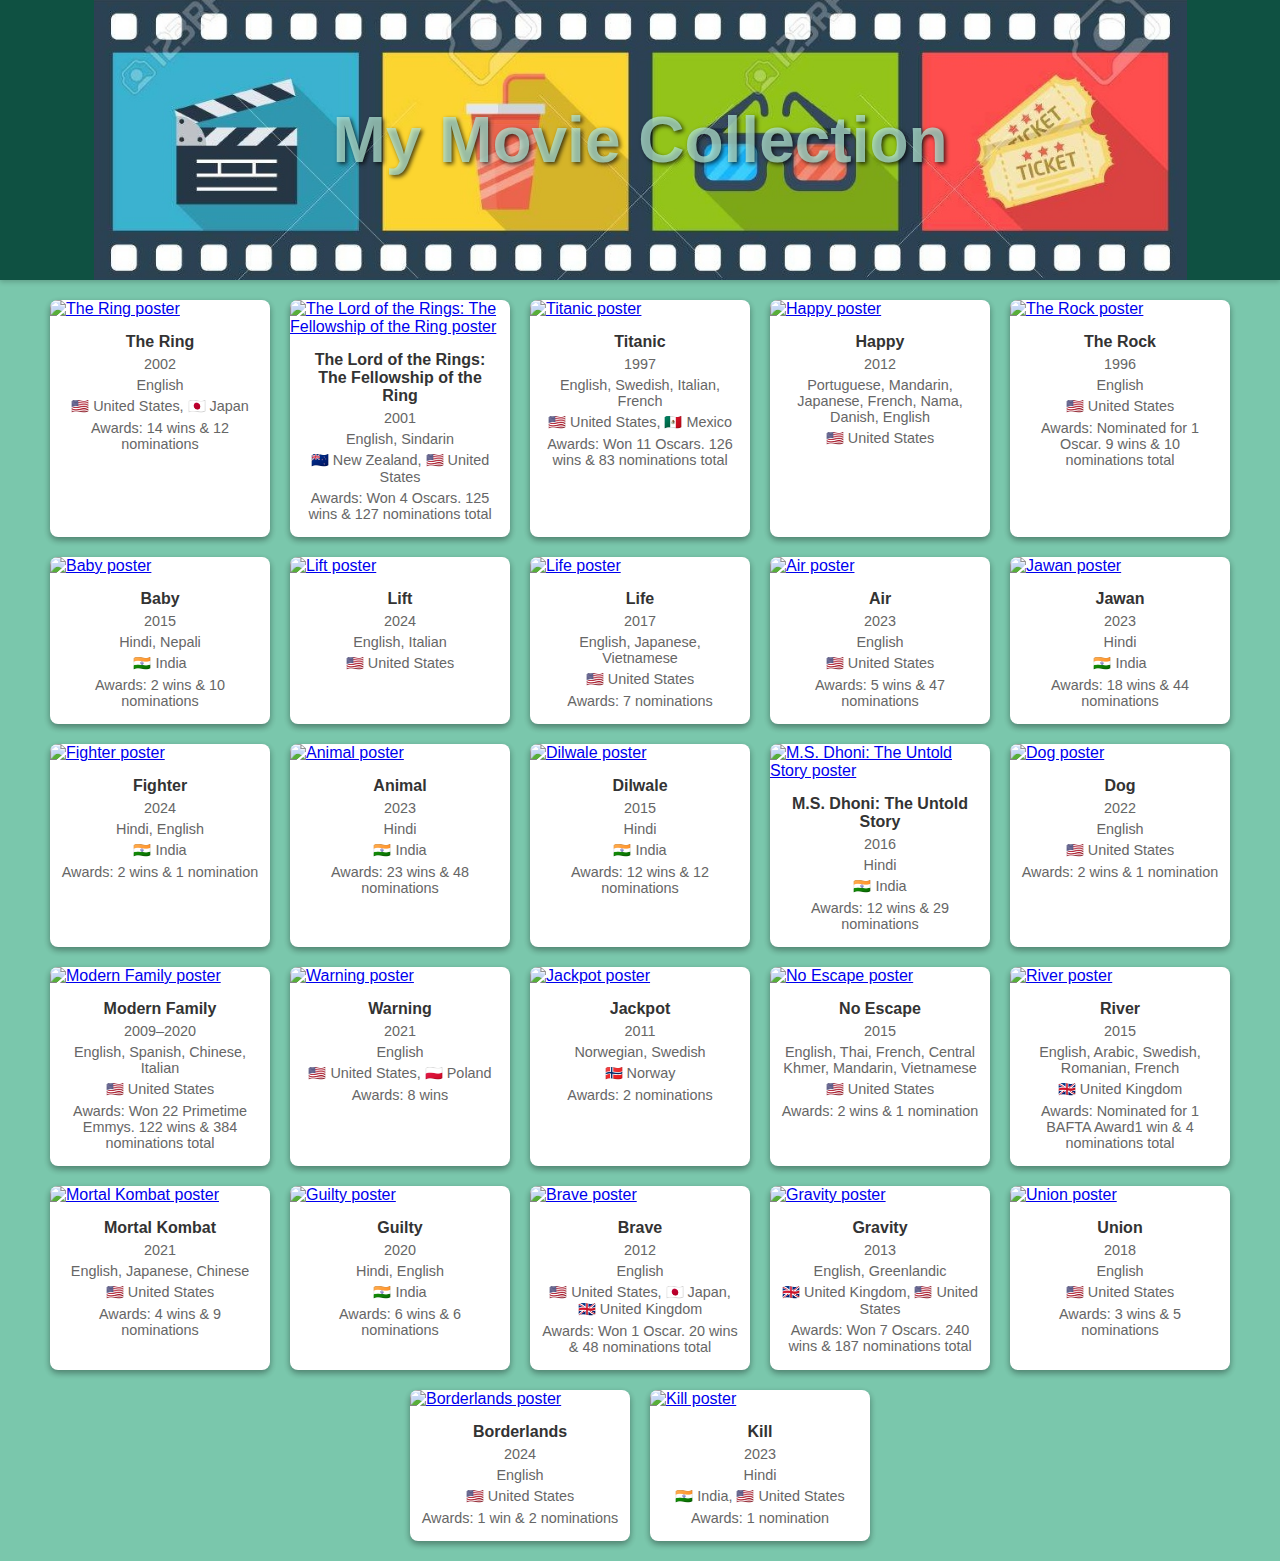
==== static/index.html @ bcfb296f "Fix Bug" ====
<!DOCTYPE html>
<html lang="en">
<head>
    <meta charset="UTF-8" />
    <meta name="viewport" content="width=device-width, initial-scale=1.0" />
    <title>My Movie Collection</title>
    <link rel="stylesheet" href="./style.css" />
</head>
<body>
    <header class="list-movies-title">
        <h1>My Movie Collection</h1>
    </header>
    <main>
        <ul class="movie-grid">
            <li class='movie'>
<a href='https://www.imdb.com/title/tt0298130' target='_blank'>
<img src='https://m.media-amazon.com/images/M/MV5BNDA2NTg2NjE4Ml5BMl5BanBnXkFtZTYwMjYxMDg5._V1_SX300.jpg' alt='The Ring poster' class='movie-poster' title='None'>
</a>
<div class='movie-info'>
<div class='movie-title'>The Ring</div>
<div class='movie-year'>2002</div>
<div class='movie-language'>English</div>
<div class='movie-country'>🇺🇸 United States, 🇯🇵 Japan</div>
<div class='movie-awards'>Awards: 14 wins & 12 nominations</div>
</div>
</li>
<li class='movie'>
<a href='https://www.imdb.com/title/tt0120737' target='_blank'>
<img src='https://m.media-amazon.com/images/M/MV5BN2EyZjM3NzUtNWUzMi00MTgxLWI0NTctMzY4M2VlOTdjZWRiXkEyXkFqcGdeQXVyNDUzOTQ5MjY@._V1_SX300.jpg' alt='The Lord of the Rings: The Fellowship of the Ring poster' class='movie-poster' title='None'>
</a>
<div class='movie-info'>
<div class='movie-title'>The Lord of the Rings: The Fellowship of the Ring</div>
<div class='movie-year'>2001</div>
<div class='movie-language'>English, Sindarin</div>
<div class='movie-country'>🇳🇿 New Zealand, 🇺🇸 United States</div>
<div class='movie-awards'>Awards: Won 4 Oscars. 125 wins & 127 nominations total</div>
</div>
</li>
<li class='movie'>
<a href='https://www.imdb.com/title/tt0120338' target='_blank'>
<img src='https://m.media-amazon.com/images/M/MV5BMDdmZGU3NDQtY2E5My00ZTliLWIzOTUtMTY4ZGI1YjdiNjk3XkEyXkFqcGdeQXVyNTA4NzY1MzY@._V1_SX300.jpg' alt='Titanic poster' class='movie-poster' title='None'>
</a>
<div class='movie-info'>
<div class='movie-title'>Titanic</div>
<div class='movie-year'>1997</div>
<div class='movie-language'>English, Swedish, Italian, French</div>
<div class='movie-country'>🇺🇸 United States, 🇲🇽 Mexico</div>
<div class='movie-awards'>Awards: Won 11 Oscars. 126 wins & 83 nominations total</div>
</div>
</li>
<li class='movie'>
<a href='https://www.imdb.com/title/tt1613092' target='_blank'>
<img src='https://m.media-amazon.com/images/M/MV5BMjI1NTg1MzcwM15BMl5BanBnXkFtZTcwMjA2OTU4NQ@@._V1_SX300.jpg' alt='Happy poster' class='movie-poster' title='None'>
</a>
<div class='movie-info'>
<div class='movie-title'>Happy</div>
<div class='movie-year'>2012</div>
<div class='movie-language'>Portuguese, Mandarin, Japanese, French, Nama, Danish, English</div>
<div class='movie-country'>🇺🇸 United States</div>
</div>
</li>
<li class='movie'>
<a href='https://www.imdb.com/title/tt0117500' target='_blank'>
<img src='https://m.media-amazon.com/images/M/MV5BZDJjOTE0N2EtMmRlZS00NzU0LWE0ZWQtM2Q3MWMxNjcwZjBhXkEyXkFqcGdeQXVyNDk3NzU2MTQ@._V1_SX300.jpg' alt='The Rock poster' class='movie-poster' title='None'>
</a>
<div class='movie-info'>
<div class='movie-title'>The Rock</div>
<div class='movie-year'>1996</div>
<div class='movie-language'>English</div>
<div class='movie-country'>🇺🇸 United States</div>
<div class='movie-awards'>Awards: Nominated for 1 Oscar. 9 wins & 10 nominations total</div>
</div>
</li>
<li class='movie'>
<a href='https://www.imdb.com/title/tt3848892' target='_blank'>
<img src='https://m.media-amazon.com/images/M/MV5BYTdhNjBjZDctYTlkYy00ZGIxLWFjYTktODk5ZjNlMzI4NjI3XkEyXkFqcGdeQXVyMjY1MjkzMjE@._V1_SX300.jpg' alt='Baby poster' class='movie-poster' title='None'>
</a>
<div class='movie-info'>
<div class='movie-title'>Baby</div>
<div class='movie-year'>2015</div>
<div class='movie-language'>Hindi, Nepali</div>
<div class='movie-country'>🇮🇳 India</div>
<div class='movie-awards'>Awards: 2 wins & 10 nominations</div>
</div>
</li>
<li class='movie'>
<a href='https://www.imdb.com/title/tt14371878' target='_blank'>
<img src='https://m.media-amazon.com/images/M/MV5BNTBlNmEwNzQtZTc5MC00YmVjLTk5NjgtMmM0NDFmZjJkZjYzXkEyXkFqcGdeQXVyNTE1NjY5Mg@@._V1_SX300.jpg' alt='Lift poster' class='movie-poster' title='None'>
</a>
<div class='movie-info'>
<div class='movie-title'>Lift</div>
<div class='movie-year'>2024</div>
<div class='movie-language'>English, Italian</div>
<div class='movie-country'>🇺🇸 United States</div>
</div>
</li>
<li class='movie'>
<a href='https://www.imdb.com/title/tt5442430' target='_blank'>
<img src='https://m.media-amazon.com/images/M/MV5BMzAwMmQxNTctYjVmYi00MDdlLWEzMWUtOTE5NTRiNDhhNjI2L2ltYWdlXkEyXkFqcGdeQXVyMTkxNjUyNQ@@._V1_SX300.jpg' alt='Life poster' class='movie-poster' title='None'>
</a>
<div class='movie-info'>
<div class='movie-title'>Life</div>
<div class='movie-year'>2017</div>
<div class='movie-language'>English, Japanese, Vietnamese</div>
<div class='movie-country'>🇺🇸 United States</div>
<div class='movie-awards'>Awards: 7 nominations</div>
</div>
</li>
<li class='movie'>
<a href='https://www.imdb.com/title/tt16419074' target='_blank'>
<img src='https://m.media-amazon.com/images/M/MV5BYmNlOTNlYjUtM2U3Yy00M2ZjLTkxZDQtN2NiNGZiZDI0ZjE3XkEyXkFqcGdeQXVyMTUzMTg2ODkz._V1_SX300.jpg' alt='Air poster' class='movie-poster' title='None'>
</a>
<div class='movie-info'>
<div class='movie-title'>Air</div>
<div class='movie-year'>2023</div>
<div class='movie-language'>English</div>
<div class='movie-country'>🇺🇸 United States</div>
<div class='movie-awards'>Awards: 5 wins & 47 nominations</div>
</div>
</li>
<li class='movie'>
<a href='https://www.imdb.com/title/tt15354916' target='_blank'>
<img src='https://m.media-amazon.com/images/M/MV5BOWI5NmU3NTUtOTZiMS00YzA1LThlYTktNDJjYTU5NDFiMDUxXkEyXkFqcGdeQXVyMTUzNjEwNjM2._V1_SX300.jpg' alt='Jawan poster' class='movie-poster' title='None'>
</a>
<div class='movie-info'>
<div class='movie-title'>Jawan</div>
<div class='movie-year'>2023</div>
<div class='movie-language'>Hindi</div>
<div class='movie-country'>🇮🇳 India</div>
<div class='movie-awards'>Awards: 18 wins & 44 nominations</div>
</div>
</li>
<li class='movie'>
<a href='https://www.imdb.com/title/tt13818368' target='_blank'>
<img src='https://m.media-amazon.com/images/M/MV5BZjkwN2Q5Y2QtMmE2MC00NzlkLTg2NzQtYjVjYjVmNjE2ZTNiXkEyXkFqcGdeQXVyODE5NzE3OTE@._V1_SX300.jpg' alt='Fighter poster' class='movie-poster' title='None'>
</a>
<div class='movie-info'>
<div class='movie-title'>Fighter</div>
<div class='movie-year'>2024</div>
<div class='movie-language'>Hindi, English</div>
<div class='movie-country'>🇮🇳 India</div>
<div class='movie-awards'>Awards: 2 wins & 1 nomination</div>
</div>
</li>
<li class='movie'>
<a href='https://www.imdb.com/title/tt13751694' target='_blank'>
<img src='https://m.media-amazon.com/images/M/MV5BNGViM2M4NmUtMmNkNy00MTQ5LTk5MDYtNmNhODAzODkwOTJlXkEyXkFqcGdeQXVyMTY1NDY4NTIw._V1_SX300.jpg' alt='Animal poster' class='movie-poster' title='None'>
</a>
<div class='movie-info'>
<div class='movie-title'>Animal</div>
<div class='movie-year'>2023</div>
<div class='movie-language'>Hindi</div>
<div class='movie-country'>🇮🇳 India</div>
<div class='movie-awards'>Awards: 23 wins & 48 nominations</div>
</div>
</li>
<li class='movie'>
<a href='https://www.imdb.com/title/tt4535650' target='_blank'>
<img src='https://m.media-amazon.com/images/M/MV5BMTYwNDc0NGUtNWZhYy00Y2EzLWIwNzMtZGQ0MWVlNjRlNDEwXkEyXkFqcGdeQXVyMTYyNjAzOTUx._V1_SX300.jpg' alt='Dilwale poster' class='movie-poster' title='None'>
</a>
<div class='movie-info'>
<div class='movie-title'>Dilwale</div>
<div class='movie-year'>2015</div>
<div class='movie-language'>Hindi</div>
<div class='movie-country'>🇮🇳 India</div>
<div class='movie-awards'>Awards: 12 wins & 12 nominations</div>
</div>
</li>
<li class='movie'>
<a href='https://www.imdb.com/title/tt4169250' target='_blank'>
<img src='https://m.media-amazon.com/images/M/MV5BZjAzZjZiMmQtMDZmOC00NjVmLTkyNTItOGI2Mzg4NTBhZTA1XkEyXkFqcGdeQXVyODE5NzE3OTE@._V1_SX300.jpg' alt='M.S. Dhoni: The Untold Story poster' class='movie-poster' title='None'>
</a>
<div class='movie-info'>
<div class='movie-title'>M.S. Dhoni: The Untold Story</div>
<div class='movie-year'>2016</div>
<div class='movie-language'>Hindi</div>
<div class='movie-country'>🇮🇳 India</div>
<div class='movie-awards'>Awards: 12 wins & 29 nominations</div>
</div>
</li>
<li class='movie'>
<a href='https://www.imdb.com/title/tt11252248' target='_blank'>
<img src='https://m.media-amazon.com/images/M/MV5BYjA2MDM2YjctYzNhNC00NGEzLWFmYWEtODExODFkNmUyOGE2XkEyXkFqcGdeQXVyODk2NDQ3MTA@._V1_SX300.jpg' alt='Dog poster' class='movie-poster' title='None'>
</a>
<div class='movie-info'>
<div class='movie-title'>Dog</div>
<div class='movie-year'>2022</div>
<div class='movie-language'>English</div>
<div class='movie-country'>🇺🇸 United States</div>
<div class='movie-awards'>Awards: 2 wins & 1 nomination</div>
</div>
</li>
<li class='movie'>
<a href='https://www.imdb.com/title/tt1442437' target='_blank'>
<img src='https://m.media-amazon.com/images/M/MV5BNzRhNWIxYTEtYjc2NS00YWFlLWFhOGEtMDZiMWM1M2RkNDkyXkEyXkFqcGdeQXVyNjc0MjkzNjc@._V1_SX300.jpg' alt='Modern Family poster' class='movie-poster' title='None'>
</a>
<div class='movie-info'>
<div class='movie-title'>Modern Family</div>
<div class='movie-year'>2009–2020</div>
<div class='movie-language'>English, Spanish, Chinese, Italian</div>
<div class='movie-country'>🇺🇸 United States</div>
<div class='movie-awards'>Awards: Won 22 Primetime Emmys. 122 wins & 384 nominations total</div>
</div>
</li>
<li class='movie'>
<a href='https://www.imdb.com/title/tt8956324' target='_blank'>
<img src='https://m.media-amazon.com/images/M/MV5BYmEzYjE0NGQtZTg1Ni00NDFmLWExZDYtNTZjNDdlMmE3NWFiXkEyXkFqcGdeQXVyOTg4MDYyNw@@._V1_SX300.jpg' alt='Warning poster' class='movie-poster' title='None'>
</a>
<div class='movie-info'>
<div class='movie-title'>Warning</div>
<div class='movie-year'>2021</div>
<div class='movie-language'>English</div>
<div class='movie-country'>🇺🇸 United States, 🇵🇱 Poland</div>
<div class='movie-awards'>Awards: 8 wins</div>
</div>
</li>
<li class='movie'>
<a href='https://www.imdb.com/title/tt1809231' target='_blank'>
<img src='https://m.media-amazon.com/images/M/MV5BMjMyMTg2MTgwMV5BMl5BanBnXkFtZTgwMDQ1NTcwMjE@._V1_SX300.jpg' alt='Jackpot poster' class='movie-poster' title='None'>
</a>
<div class='movie-info'>
<div class='movie-title'>Jackpot</div>
<div class='movie-year'>2011</div>
<div class='movie-language'>Norwegian, Swedish</div>
<div class='movie-country'>🇳🇴 Norway</div>
<div class='movie-awards'>Awards: 2 nominations</div>
</div>
</li>
<li class='movie'>
<a href='https://www.imdb.com/title/tt1781922' target='_blank'>
<img src='https://m.media-amazon.com/images/M/MV5BMjE0MDI3NTE5NF5BMl5BanBnXkFtZTgwNzI3ODM2NjE@._V1_SX300.jpg' alt='No Escape poster' class='movie-poster' title='None'>
</a>
<div class='movie-info'>
<div class='movie-title'>No Escape</div>
<div class='movie-year'>2015</div>
<div class='movie-language'>English, Thai, French, Central Khmer, Mandarin, Vietnamese</div>
<div class='movie-country'>🇺🇸 United States</div>
<div class='movie-awards'>Awards: 2 wins & 1 nomination</div>
</div>
</li>
<li class='movie'>
<a href='https://www.imdb.com/title/tt4258440' target='_blank'>
<img src='https://m.media-amazon.com/images/M/MV5BODIwMDAxODQtZjYxZi00MGJjLTkyYzMtMTM3NzI4MDhlMTUyXkEyXkFqcGdeQXVyNzQ5MzY0NjM@._V1_SX300.jpg' alt='River poster' class='movie-poster' title='None'>
</a>
<div class='movie-info'>
<div class='movie-title'>River</div>
<div class='movie-year'>2015</div>
<div class='movie-language'>English, Arabic, Swedish, Romanian, French</div>
<div class='movie-country'>🇬🇧 United Kingdom</div>
<div class='movie-awards'>Awards: Nominated for 1 BAFTA Award1 win & 4 nominations total</div>
</div>
</li>
<li class='movie'>
<a href='https://www.imdb.com/title/tt0293429' target='_blank'>
<img src='https://m.media-amazon.com/images/M/MV5BY2ZlNWIxODMtN2YwZi00ZjNmLWIyN2UtZTFkYmZkNDQyNTAyXkEyXkFqcGdeQXVyODkzNTgxMDg@._V1_SX300.jpg' alt='Mortal Kombat poster' class='movie-poster' title='None'>
</a>
<div class='movie-info'>
<div class='movie-title'>Mortal Kombat</div>
<div class='movie-year'>2021</div>
<div class='movie-language'>English, Japanese, Chinese</div>
<div class='movie-country'>🇺🇸 United States</div>
<div class='movie-awards'>Awards: 4 wins & 9 nominations</div>
</div>
</li>
<li class='movie'>
<a href='https://www.imdb.com/title/tt10062614' target='_blank'>
<img src='https://m.media-amazon.com/images/M/MV5BYWYxMjBlZjEtY2ZkYS00OWE1LWEzNTAtNDlkZWE5NzI1NDE1XkEyXkFqcGdeQXVyMTA5NzIyMDY5._V1_SX300.jpg' alt='Guilty poster' class='movie-poster' title='None'>
</a>
<div class='movie-info'>
<div class='movie-title'>Guilty</div>
<div class='movie-year'>2020</div>
<div class='movie-language'>Hindi, English</div>
<div class='movie-country'>🇮🇳 India</div>
<div class='movie-awards'>Awards: 6 wins & 6 nominations</div>
</div>
</li>
<li class='movie'>
<a href='https://www.imdb.com/title/tt1217209' target='_blank'>
<img src='https://m.media-amazon.com/images/M/MV5BMzgwODk3ODA1NF5BMl5BanBnXkFtZTcwNjU3NjQ0Nw@@._V1_SX300.jpg' alt='Brave poster' class='movie-poster' title='None'>
</a>
<div class='movie-info'>
<div class='movie-title'>Brave</div>
<div class='movie-year'>2012</div>
<div class='movie-language'>English</div>
<div class='movie-country'>🇺🇸 United States, 🇯🇵 Japan, 🇬🇧 United Kingdom</div>
<div class='movie-awards'>Awards: Won 1 Oscar. 20 wins & 48 nominations total</div>
</div>
</li>
<li class='movie'>
<a href='https://www.imdb.com/title/tt1454468' target='_blank'>
<img src='https://m.media-amazon.com/images/M/MV5BNjE5MzYwMzYxMF5BMl5BanBnXkFtZTcwOTk4MTk0OQ@@._V1_SX300.jpg' alt='Gravity poster' class='movie-poster' title='None'>
</a>
<div class='movie-info'>
<div class='movie-title'>Gravity</div>
<div class='movie-year'>2013</div>
<div class='movie-language'>English, Greenlandic</div>
<div class='movie-country'>🇬🇧 United Kingdom, 🇺🇸 United States</div>
<div class='movie-awards'>Awards: Won 7 Oscars. 240 wins & 187 nominations total</div>
</div>
</li>
<li class='movie'>
<a href='https://www.imdb.com/title/tt4325644' target='_blank'>
<img src='https://m.media-amazon.com/images/M/MV5BNTUwYjQ3YzUtZTVmNS00ZGVhLWE0MTYtN2Y3OGY4MTE5NDM0XkEyXkFqcGdeQXVyMTQ2OTU2OTQ@._V1_SX300.jpg' alt='Union poster' class='movie-poster' title='None'>
</a>
<div class='movie-info'>
<div class='movie-title'>Union</div>
<div class='movie-year'>2018</div>
<div class='movie-language'>English</div>
<div class='movie-country'>🇺🇸 United States</div>
<div class='movie-awards'>Awards: 3 wins & 5 nominations</div>
</div>
</li>
<li class='movie'>
<a href='https://www.imdb.com/title/tt4978420' target='_blank'>
<img src='https://m.media-amazon.com/images/M/MV5BOWZmOTM5YmMtNjliMi00OGRkLWIwNGUtNDI2NTE3NzZmMDdmXkEyXkFqcGdeQXVyMTUzMTg2ODkz._V1_SX300.jpg' alt='Borderlands poster' class='movie-poster' title='None'>
</a>
<div class='movie-info'>
<div class='movie-title'>Borderlands</div>
<div class='movie-year'>2024</div>
<div class='movie-language'>English</div>
<div class='movie-country'>🇺🇸 United States</div>
<div class='movie-awards'>Awards: 1 win & 2 nominations</div>
</div>
</li>
<li class='movie'>
<a href='https://www.imdb.com/title/tt28259207' target='_blank'>
<img src='https://m.media-amazon.com/images/M/MV5BZjI1ZjM3NjUtYTc1Ni00ODJmLWI5YjQtMWZiZTAyNTFiZGY1XkEyXkFqcGc@._V1_SX300.jpg' alt='Kill poster' class='movie-poster' title='None'>
</a>
<div class='movie-info'>
<div class='movie-title'>Kill</div>
<div class='movie-year'>2023</div>
<div class='movie-language'>Hindi</div>
<div class='movie-country'>🇮🇳 India, 🇺🇸 United States</div>
<div class='movie-awards'>Awards: 1 nomination</div>
</div>
</li>

        </ul>
    </main>
</body>
</html>
---- static/style.css ----
body {
  background: #7ac7ac;
  color: #333;
  font-family: 'Helvetica Neue', Arial, sans-serif;
  margin: 0;
  padding: 0;
}

header.list-movies-title {
  padding: 40px 0;
  background: #0f5142;
  background-image: url('../assets/image/header_bg.jpg'); /* Set the background image */
  background-size: contain; /* Adjust to ensure the entire image is visible */
  background-repeat: no-repeat; /* Prevent the image from repeating */
  background-position: center; /* Center the image */
  height: 200px; /* Adjust the height to better fit the image */
  color: rgba(180, 232, 216, 0.734);
  text-align: center;
  box-shadow: 0 2px 5px rgba(0, 0, 0, 0.2);
  display: flex; 
  align-items: center;
  justify-content: center;
  text-shadow: 2px 2px 4px rgba(0, 0, 0, 0.7); /* Text shadow for readability */
}

/* Style for the title text */
.list-movies-title h1 {
  margin: 0;
  font-size: 4rem;
}

main {
  padding: 20px;
}

.movie-grid {
  list-style-type: none;
  padding: 0;
  margin: 0;
  display: flex;
  flex-wrap: wrap;
  gap: 20px; /* Space between grid items */
  justify-content: center;
}

.movie-grid li {
  flex: 1 1 220px; /* Base size of grid items */
  max-width: 220px; /* Maximum width of a movie item */
  border-radius: 8px;
  overflow: hidden;
  box-shadow: 0 3px 6px rgba(0, 0, 0, 0.16), 0 3px 6px rgba(0, 0, 0, 0.23);
  background: white;
  transition: transform 0.3s ease, box-shadow 0.3s ease;
}

.movie-grid li:hover {
  transform: translateY(-5px);
  box-shadow: 0 10px 20px rgba(0, 0, 0, 0.19), 0 6px 6px rgba(0, 0, 0, 0.23);
}

.movie-poster {
  width: 100%;
  height: auto;
  display: block;
}

.movie-info {
  padding: 10px;
  text-align: center;
}

.movie-title,
.movie-year,
.movie-language,
.movie-country, 
.movie-awards{
  margin: 5px 0;
}

.movie-title {
  font-weight: bold;
  font-size: 1em;
}

.movie-year,
.movie-language,
.movie-country, 
.movie-awards {
  color: #666;
  font-size: 0.9em;
}

.movie-note {
  display: none;
  position: absolute;
  bottom: 10px;
  left: 0;
  right: 0;
  background: rgba(0, 0, 0, 0.8);
  color: white;
  padding: 5px;
  text-align: center;
  font-size: 0.8em;
  border-radius: 5px;
}

.movie:hover .movie-note {
  display: block;
}

/* Responsive design */
@media (max-width: 768px) {
  header.list-movies-title {
    font-size: 18px;
  }

  .movie-grid li {
    flex: 1 1 160px;
    max-width: 160px;
  }

  .movie-title,
  .movie-year,
  .movie-language,
  .movie-country, 
  .movie-awards {
    font-size: 0.9em;
  }
}

@media (max-width: 480px) {
  header.list-movies-title {
    font-size: 16px;
  }

  .movie-grid li {
    flex: 1 1 140px;
    max-width: 140px;
  }

  .movie-note {
    font-size: 0.7em;
  }
}
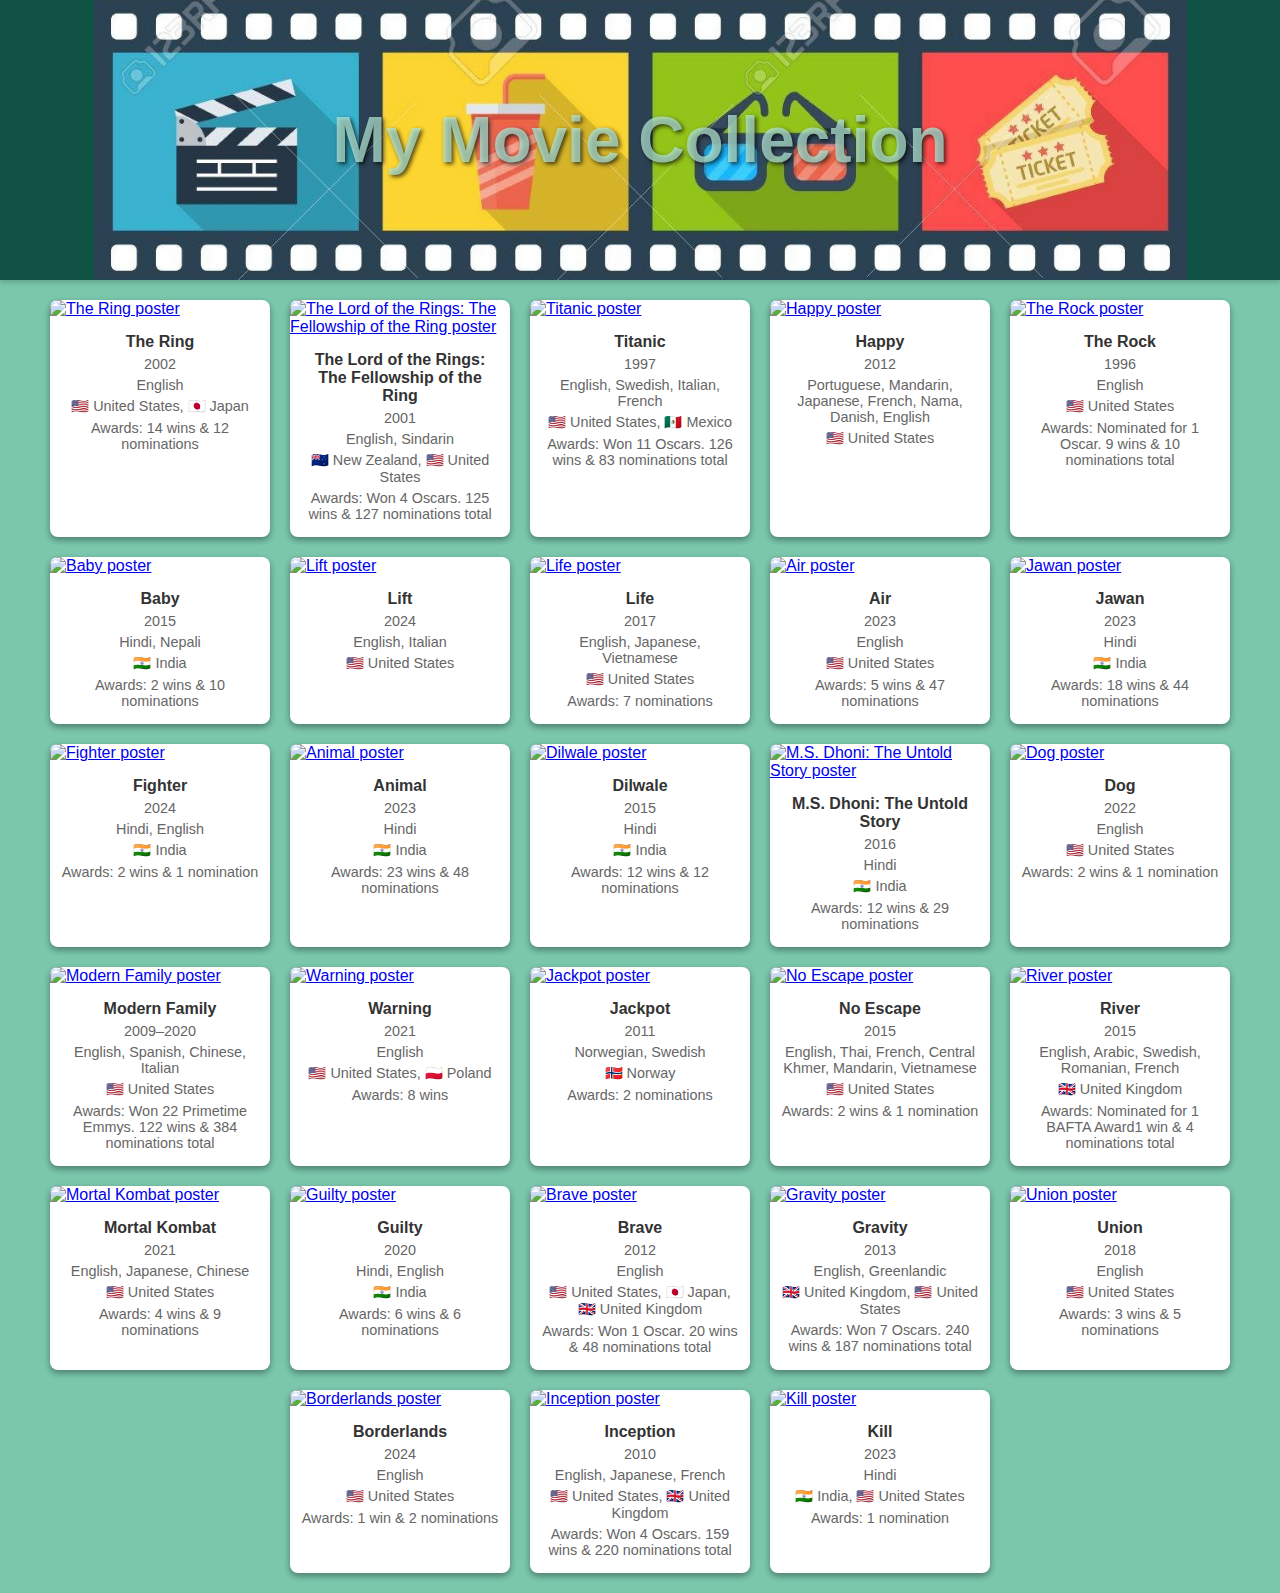
==== commit 15d7ae02: "Fixed Bug in pytest." ====
--- a/static/index.html
+++ b/static/index.html
@@ -323,6 +323,18 @@
 </div>
 </li>
 <li class='movie'>
+<a href='https://www.imdb.com/title/tt1375666' target='_blank'>
+<img src='https://m.media-amazon.com/images/M/MV5BMjAxMzY3NjcxNF5BMl5BanBnXkFtZTcwNTI5OTM0Mw@@._V1_SX300.jpg' alt='Inception poster' class='movie-poster' title='None'>
+</a>
+<div class='movie-info'>
+<div class='movie-title'>Inception</div>
+<div class='movie-year'>2010</div>
+<div class='movie-language'>English, Japanese, French</div>
+<div class='movie-country'>🇺🇸 United States, 🇬🇧 United Kingdom</div>
+<div class='movie-awards'>Awards: Won 4 Oscars. 159 wins & 220 nominations total</div>
+</div>
+</li>
+<li class='movie'>
 <a href='https://www.imdb.com/title/tt28259207' target='_blank'>
 <img src='https://m.media-amazon.com/images/M/MV5BZjI1ZjM3NjUtYTc1Ni00ODJmLWI5YjQtMWZiZTAyNTFiZGY1XkEyXkFqcGc@._V1_SX300.jpg' alt='Kill poster' class='movie-poster' title='None'>
 </a>
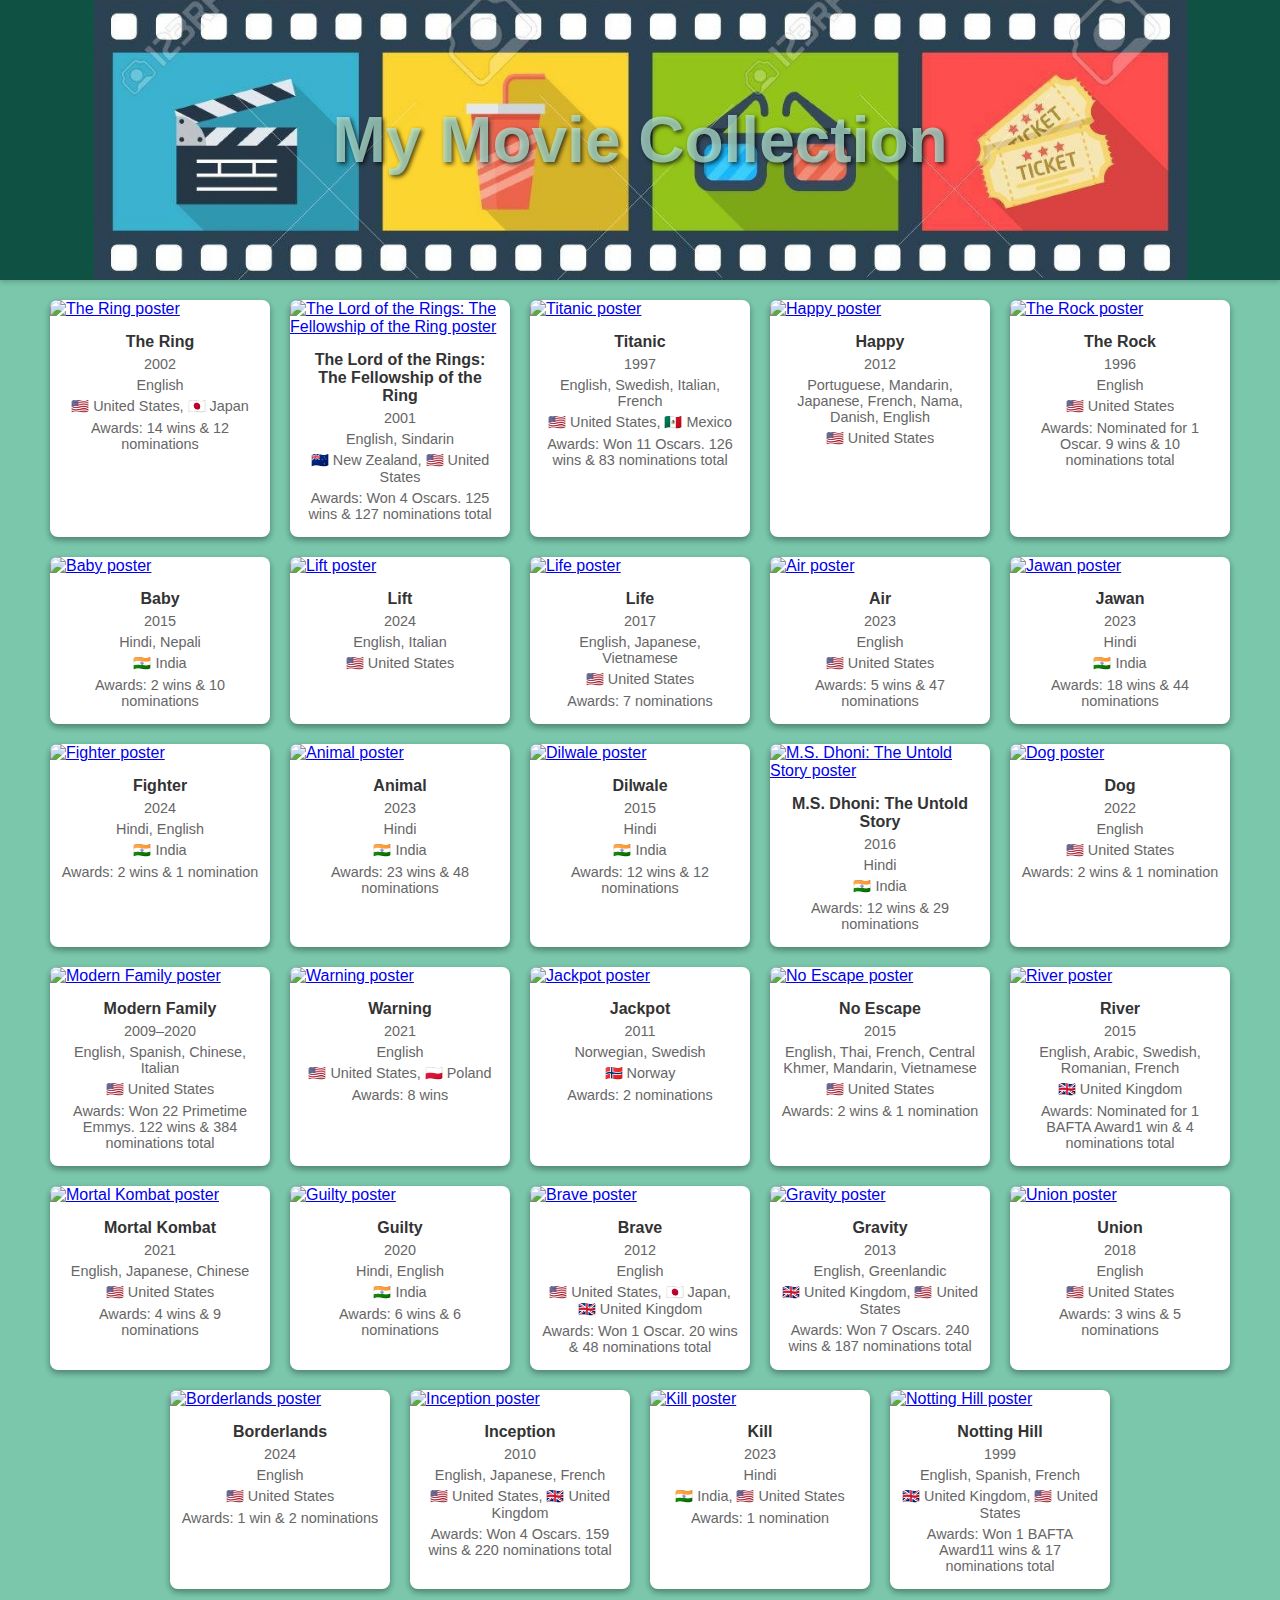
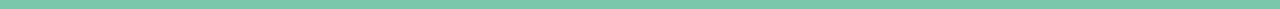
==== commit 0188b4c7: "added init.py file" ====
--- a/static/index.html
+++ b/static/index.html
@@ -346,6 +346,18 @@
 <div class='movie-awards'>Awards: 1 nomination</div>
 </div>
 </li>
+<li class='movie'>
+<a href='https://www.imdb.com/title/tt0125439' target='_blank'>
+<img src='https://m.media-amazon.com/images/M/MV5BMTE5OTkwYzYtNDhlNC00MzljLTk1YTktY2IxZjliZmNjMjUzL2ltYWdlL2ltYWdlXkEyXkFqcGdeQXVyMTQxNzMzNDI@._V1_SX300.jpg' alt='Notting Hill poster' class='movie-poster' title='None'>
+</a>
+<div class='movie-info'>
+<div class='movie-title'>Notting Hill</div>
+<div class='movie-year'>1999</div>
+<div class='movie-language'>English, Spanish, French</div>
+<div class='movie-country'>🇬🇧 United Kingdom, 🇺🇸 United States</div>
+<div class='movie-awards'>Awards: Won 1 BAFTA Award11 wins & 17 nominations total</div>
+</div>
+</li>
 
         </ul>
     </main>
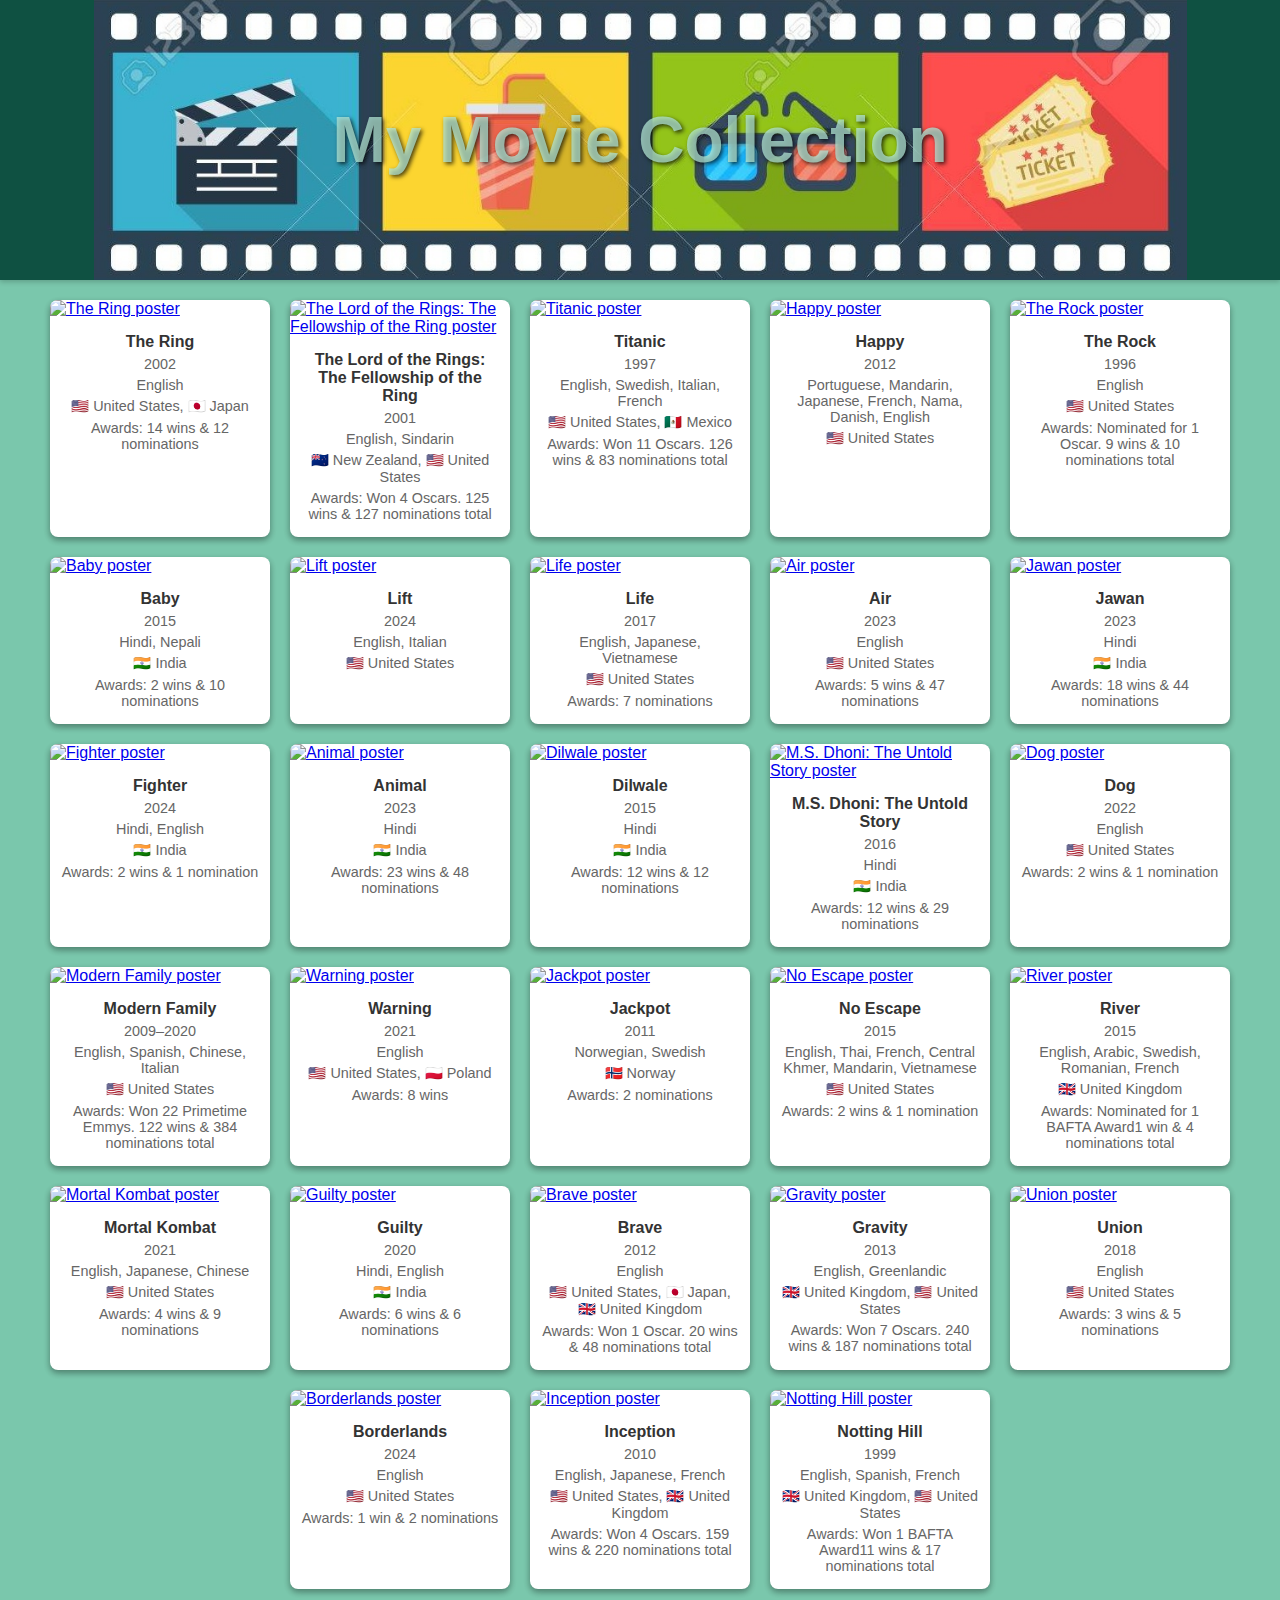
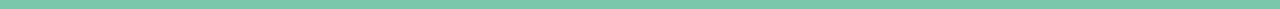
==== commit 72246724: "Fixed Bug for Country Flag" ====
--- a/static/index.html
+++ b/static/index.html
@@ -335,18 +335,6 @@
 </div>
 </li>
 <li class='movie'>
-<a href='https://www.imdb.com/title/tt28259207' target='_blank'>
-<img src='https://m.media-amazon.com/images/M/MV5BZjI1ZjM3NjUtYTc1Ni00ODJmLWI5YjQtMWZiZTAyNTFiZGY1XkEyXkFqcGc@._V1_SX300.jpg' alt='Kill poster' class='movie-poster' title='None'>
-</a>
-<div class='movie-info'>
-<div class='movie-title'>Kill</div>
-<div class='movie-year'>2023</div>
-<div class='movie-language'>Hindi</div>
-<div class='movie-country'>🇮🇳 India, 🇺🇸 United States</div>
-<div class='movie-awards'>Awards: 1 nomination</div>
-</div>
-</li>
-<li class='movie'>
 <a href='https://www.imdb.com/title/tt0125439' target='_blank'>
 <img src='https://m.media-amazon.com/images/M/MV5BMTE5OTkwYzYtNDhlNC00MzljLTk1YTktY2IxZjliZmNjMjUzL2ltYWdlL2ltYWdlXkEyXkFqcGdeQXVyMTQxNzMzNDI@._V1_SX300.jpg' alt='Notting Hill poster' class='movie-poster' title='None'>
 </a>
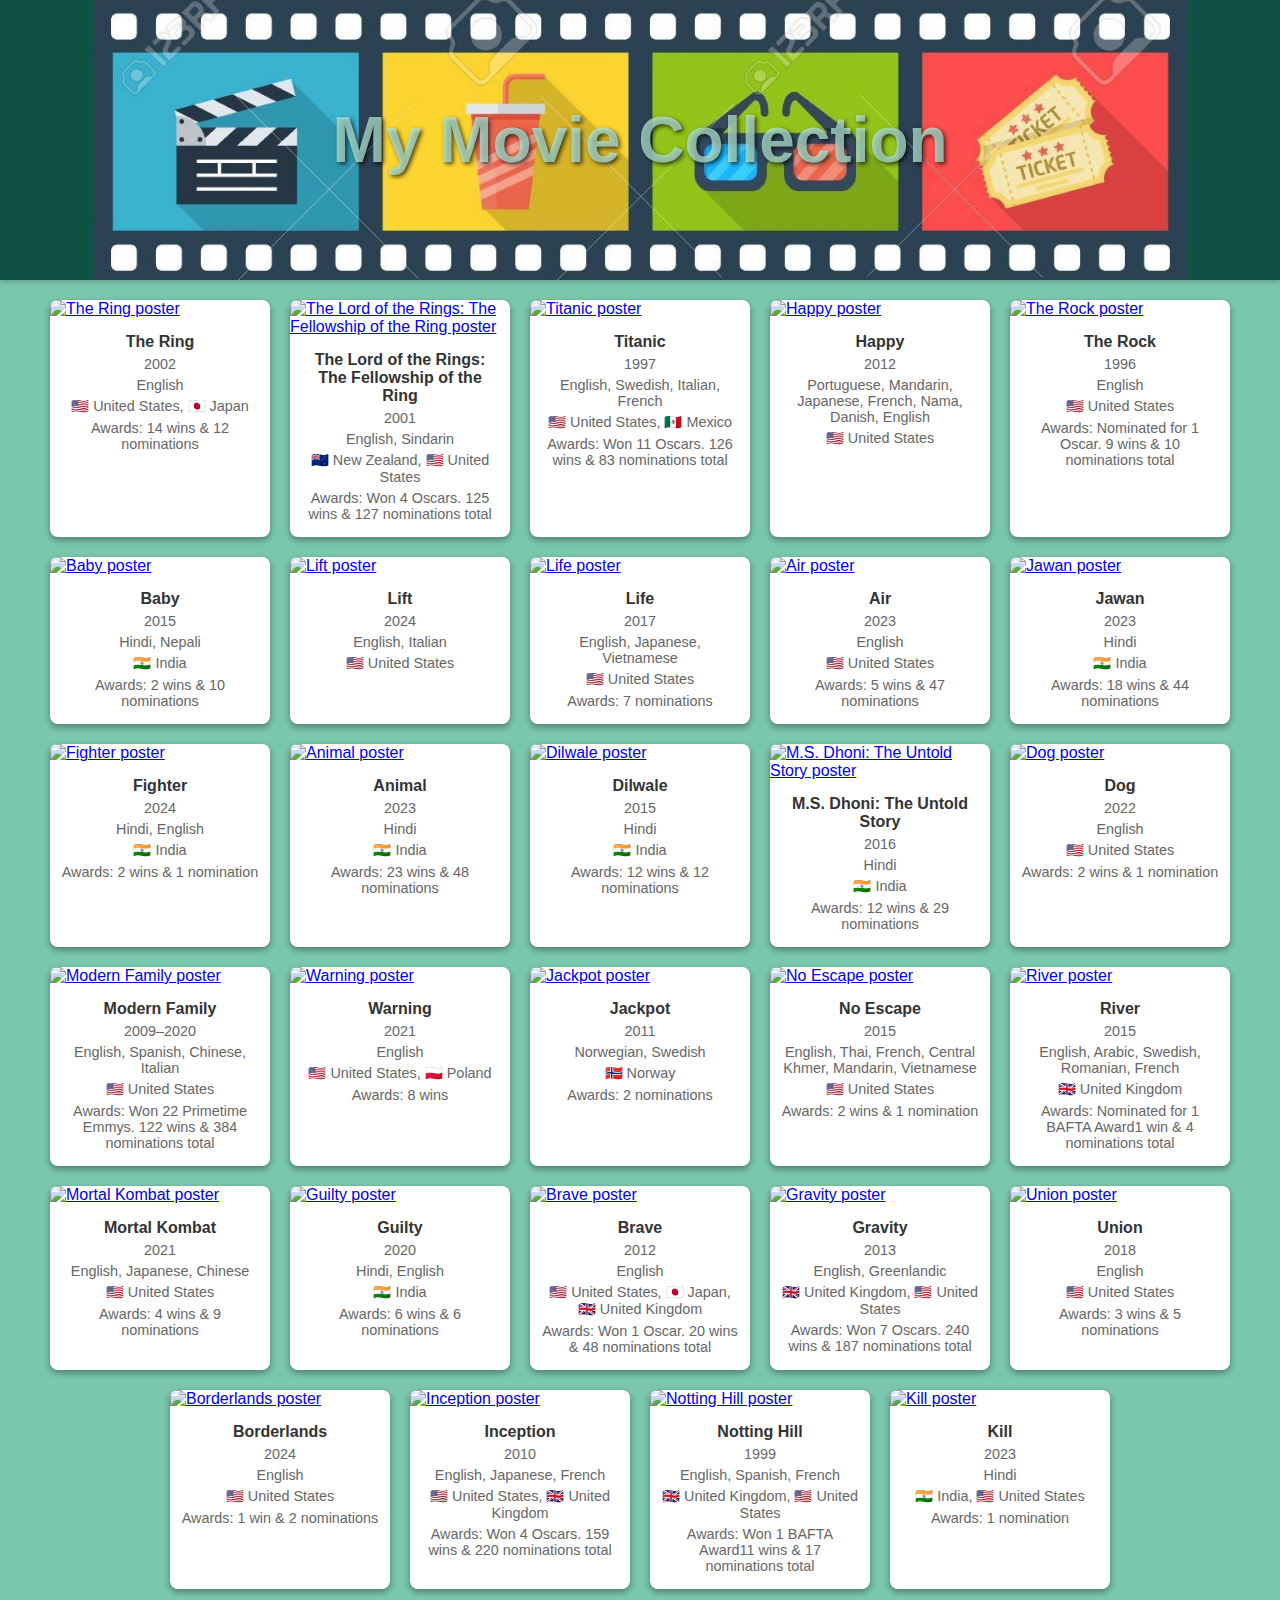
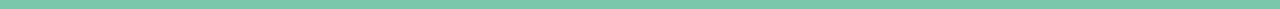
==== commit 05d06c8b: "Updated requirement.txt file." ====
--- a/static/index.html
+++ b/static/index.html
@@ -346,6 +346,18 @@
 <div class='movie-awards'>Awards: Won 1 BAFTA Award11 wins & 17 nominations total</div>
 </div>
 </li>
+<li class='movie'>
+<a href='https://www.imdb.com/title/tt28259207' target='_blank'>
+<img src='https://m.media-amazon.com/images/M/MV5BZjI1ZjM3NjUtYTc1Ni00ODJmLWI5YjQtMWZiZTAyNTFiZGY1XkEyXkFqcGc@._V1_SX300.jpg' alt='Kill poster' class='movie-poster' title='None'>
+</a>
+<div class='movie-info'>
+<div class='movie-title'>Kill</div>
+<div class='movie-year'>2023</div>
+<div class='movie-language'>Hindi</div>
+<div class='movie-country'>🇮🇳 India, 🇺🇸 United States</div>
+<div class='movie-awards'>Awards: 1 nomination</div>
+</div>
+</li>
 
         </ul>
     </main>
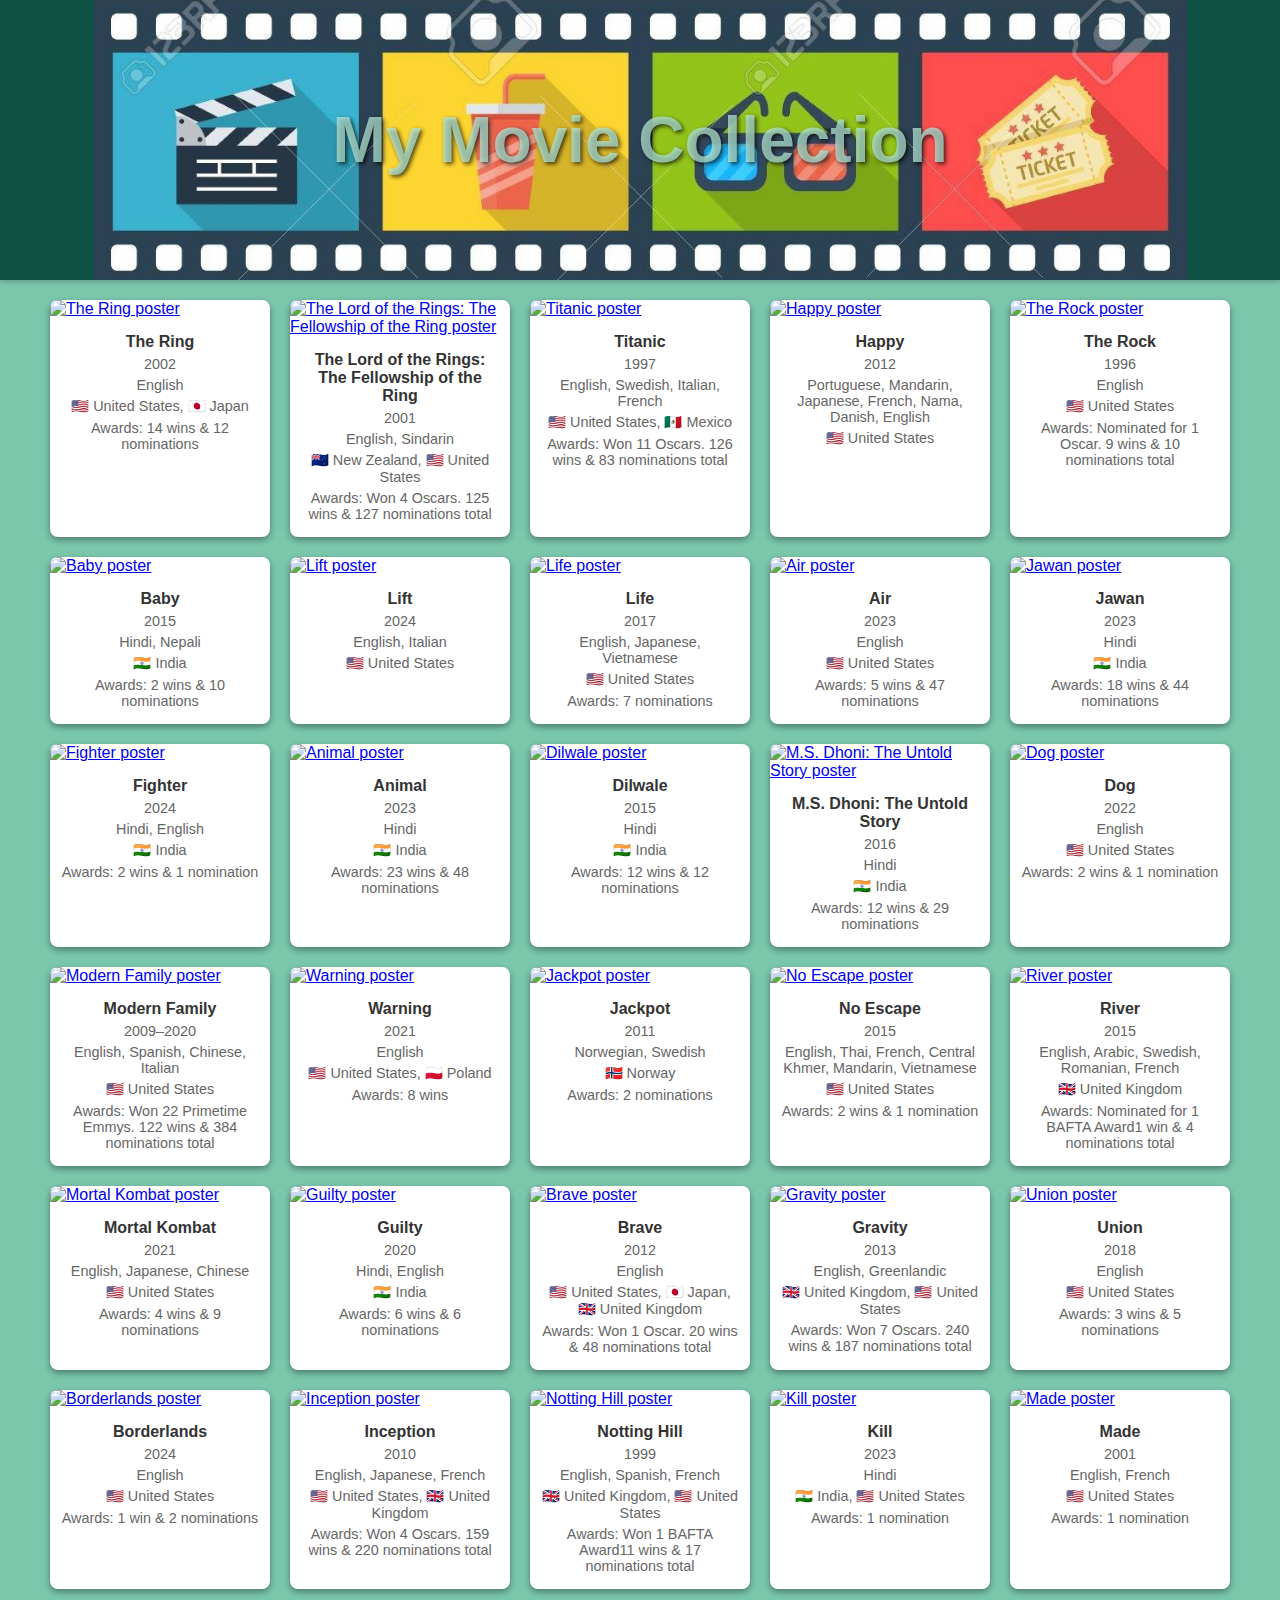
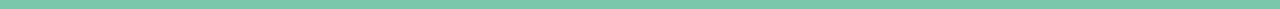
==== commit 444398b3: "requirement.txt added dotenv" ====
--- a/static/index.html
+++ b/static/index.html
@@ -358,6 +358,18 @@
 <div class='movie-awards'>Awards: 1 nomination</div>
 </div>
 </li>
+<li class='movie'>
+<a href='https://www.imdb.com/title/tt0227005' target='_blank'>
+<img src='https://m.media-amazon.com/images/M/MV5BODU1ZTFjN2EtZmZkYS00MWIzLThlZjEtMzExMGY1ZjIxMGY3XkEyXkFqcGdeQXVyNDk3NzU2MTQ@._V1_SX300.jpg' alt='Made poster' class='movie-poster' title='None'>
+</a>
+<div class='movie-info'>
+<div class='movie-title'>Made</div>
+<div class='movie-year'>2001</div>
+<div class='movie-language'>English, French</div>
+<div class='movie-country'>🇺🇸 United States</div>
+<div class='movie-awards'>Awards: 1 nomination</div>
+</div>
+</li>
 
         </ul>
     </main>
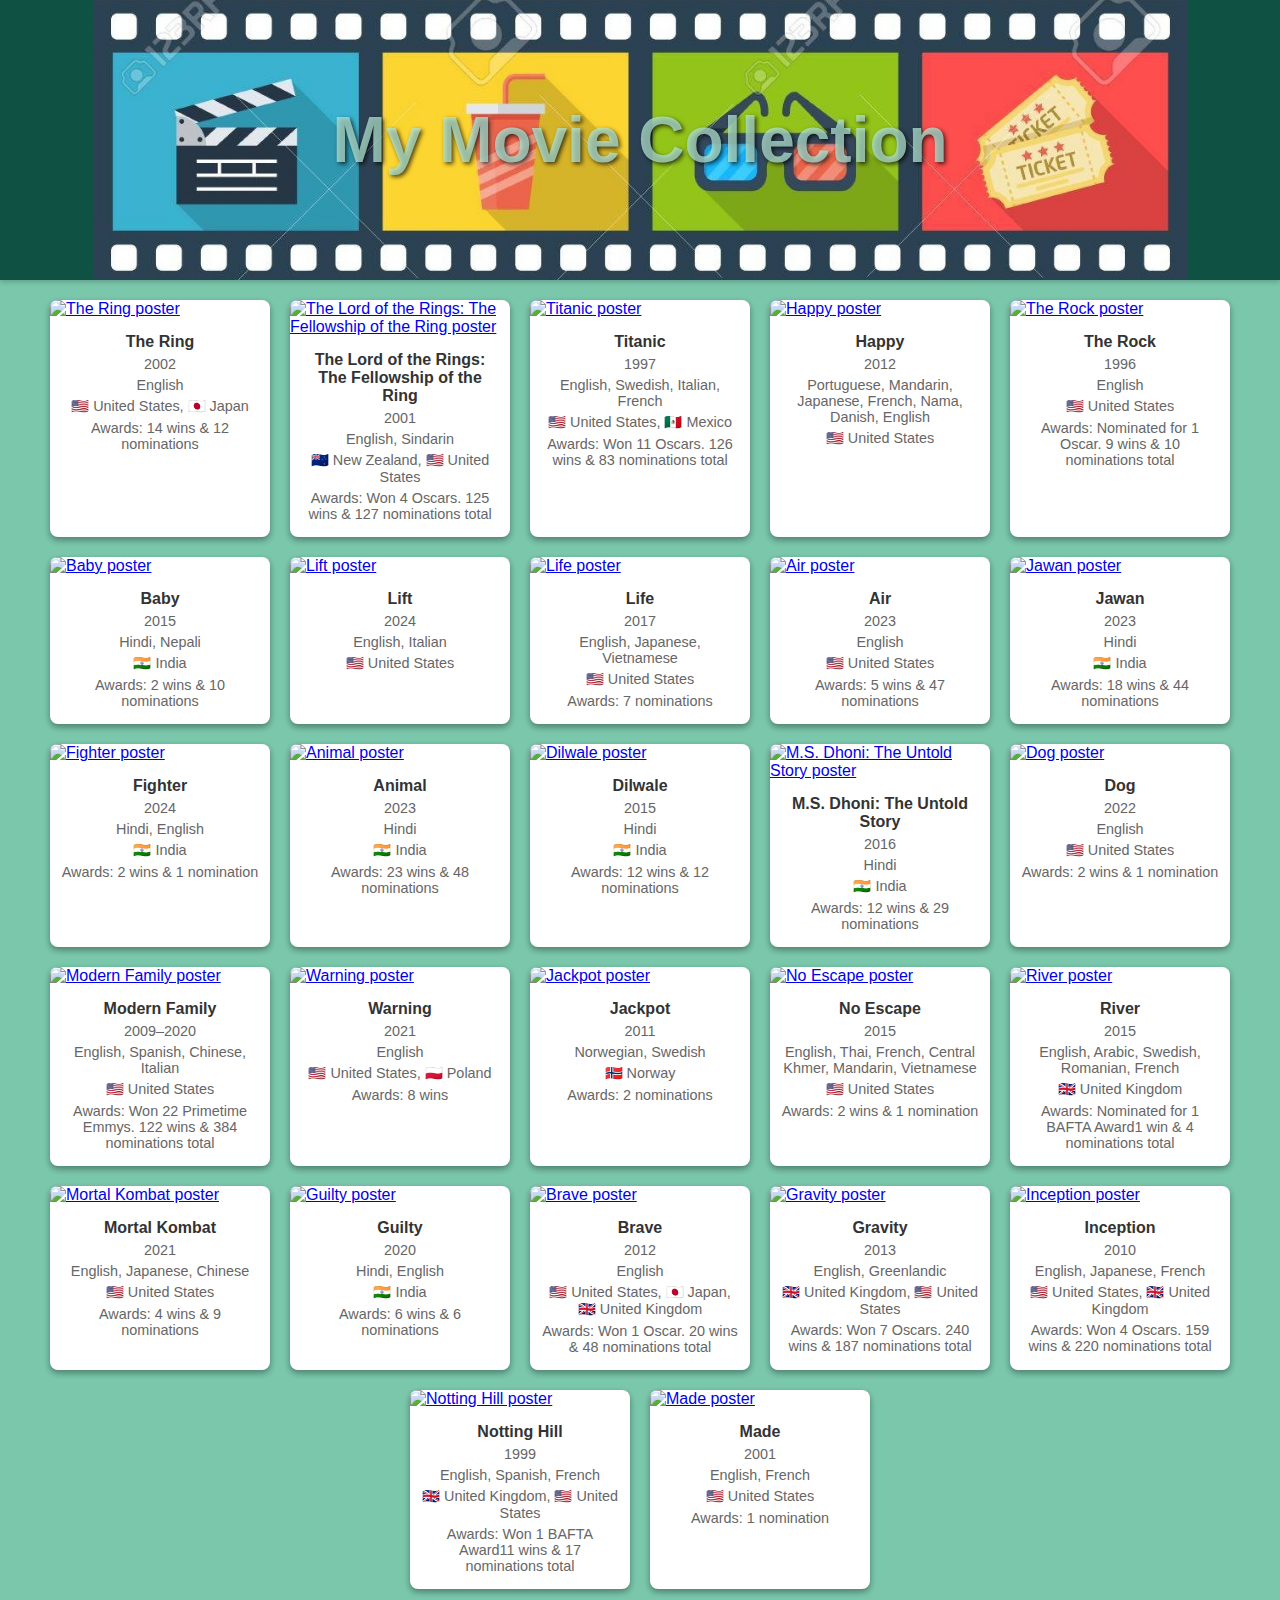
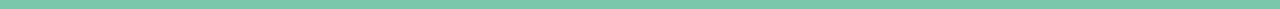
==== commit e2042cf7: "Fix bug for Movie Status" ====
--- a/static/index.html
+++ b/static/index.html
@@ -299,30 +299,6 @@
 </div>
 </li>
 <li class='movie'>
-<a href='https://www.imdb.com/title/tt4325644' target='_blank'>
-<img src='https://m.media-amazon.com/images/M/MV5BNTUwYjQ3YzUtZTVmNS00ZGVhLWE0MTYtN2Y3OGY4MTE5NDM0XkEyXkFqcGdeQXVyMTQ2OTU2OTQ@._V1_SX300.jpg' alt='Union poster' class='movie-poster' title='None'>
-</a>
-<div class='movie-info'>
-<div class='movie-title'>Union</div>
-<div class='movie-year'>2018</div>
-<div class='movie-language'>English</div>
-<div class='movie-country'>🇺🇸 United States</div>
-<div class='movie-awards'>Awards: 3 wins & 5 nominations</div>
-</div>
-</li>
-<li class='movie'>
-<a href='https://www.imdb.com/title/tt4978420' target='_blank'>
-<img src='https://m.media-amazon.com/images/M/MV5BOWZmOTM5YmMtNjliMi00OGRkLWIwNGUtNDI2NTE3NzZmMDdmXkEyXkFqcGdeQXVyMTUzMTg2ODkz._V1_SX300.jpg' alt='Borderlands poster' class='movie-poster' title='None'>
-</a>
-<div class='movie-info'>
-<div class='movie-title'>Borderlands</div>
-<div class='movie-year'>2024</div>
-<div class='movie-language'>English</div>
-<div class='movie-country'>🇺🇸 United States</div>
-<div class='movie-awards'>Awards: 1 win & 2 nominations</div>
-</div>
-</li>
-<li class='movie'>
 <a href='https://www.imdb.com/title/tt1375666' target='_blank'>
 <img src='https://m.media-amazon.com/images/M/MV5BMjAxMzY3NjcxNF5BMl5BanBnXkFtZTcwNTI5OTM0Mw@@._V1_SX300.jpg' alt='Inception poster' class='movie-poster' title='None'>
 </a>
@@ -347,18 +323,6 @@
 </div>
 </li>
 <li class='movie'>
-<a href='https://www.imdb.com/title/tt28259207' target='_blank'>
-<img src='https://m.media-amazon.com/images/M/MV5BZjI1ZjM3NjUtYTc1Ni00ODJmLWI5YjQtMWZiZTAyNTFiZGY1XkEyXkFqcGc@._V1_SX300.jpg' alt='Kill poster' class='movie-poster' title='None'>
-</a>
-<div class='movie-info'>
-<div class='movie-title'>Kill</div>
-<div class='movie-year'>2023</div>
-<div class='movie-language'>Hindi</div>
-<div class='movie-country'>🇮🇳 India, 🇺🇸 United States</div>
-<div class='movie-awards'>Awards: 1 nomination</div>
-</div>
-</li>
-<li class='movie'>
 <a href='https://www.imdb.com/title/tt0227005' target='_blank'>
 <img src='https://m.media-amazon.com/images/M/MV5BODU1ZTFjN2EtZmZkYS00MWIzLThlZjEtMzExMGY1ZjIxMGY3XkEyXkFqcGdeQXVyNDk3NzU2MTQ@._V1_SX300.jpg' alt='Made poster' class='movie-poster' title='None'>
 </a>
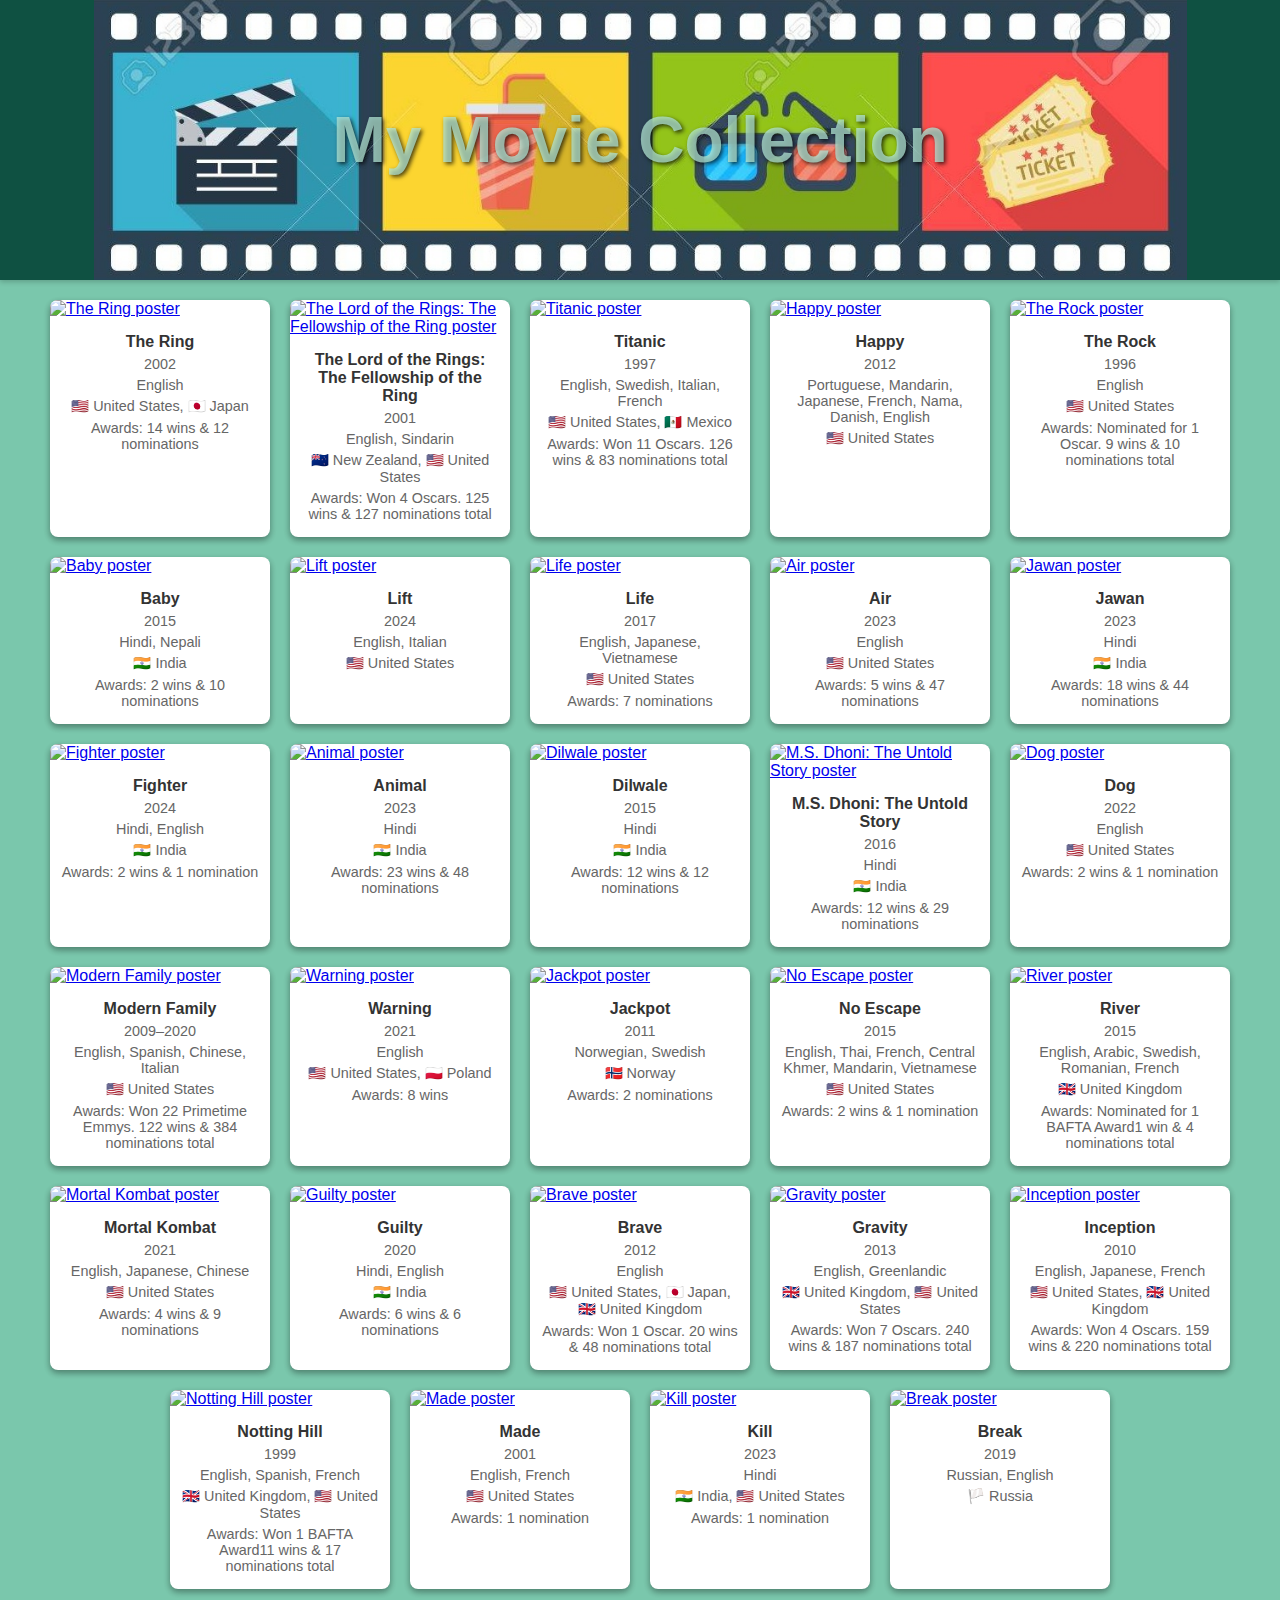
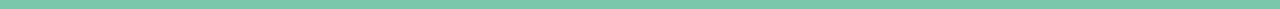
==== commit a837de88: "Fixed bug for country flag" ====
--- a/static/index.html
+++ b/static/index.html
@@ -334,6 +334,29 @@
 <div class='movie-awards'>Awards: 1 nomination</div>
 </div>
 </li>
+<li class='movie'>
+<a href='https://www.imdb.com/title/tt28259207' target='_blank'>
+<img src='https://m.media-amazon.com/images/M/MV5BZjI1ZjM3NjUtYTc1Ni00ODJmLWI5YjQtMWZiZTAyNTFiZGY1XkEyXkFqcGc@._V1_SX300.jpg' alt='Kill poster' class='movie-poster' title='None'>
+</a>
+<div class='movie-info'>
+<div class='movie-title'>Kill</div>
+<div class='movie-year'>2023</div>
+<div class='movie-language'>Hindi</div>
+<div class='movie-country'>🇮🇳 India, 🇺🇸 United States</div>
+<div class='movie-awards'>Awards: 1 nomination</div>
+</div>
+</li>
+<li class='movie'>
+<a href='https://www.imdb.com/title/tt9805504' target='_blank'>
+<img src='https://m.media-amazon.com/images/M/MV5BZWU1NmZmYzgtYzZjMC00Y2ExLWI2MDgtZTIyNjQ1M2UwODQyXkEyXkFqcGdeQXVyODIyNTYxNTE@._V1_SX300.jpg' alt='Break poster' class='movie-poster' title='None'>
+</a>
+<div class='movie-info'>
+<div class='movie-title'>Break</div>
+<div class='movie-year'>2019</div>
+<div class='movie-language'>Russian, English</div>
+<div class='movie-country'>🏳️ Russia</div>
+</div>
+</li>
 
         </ul>
     </main>
